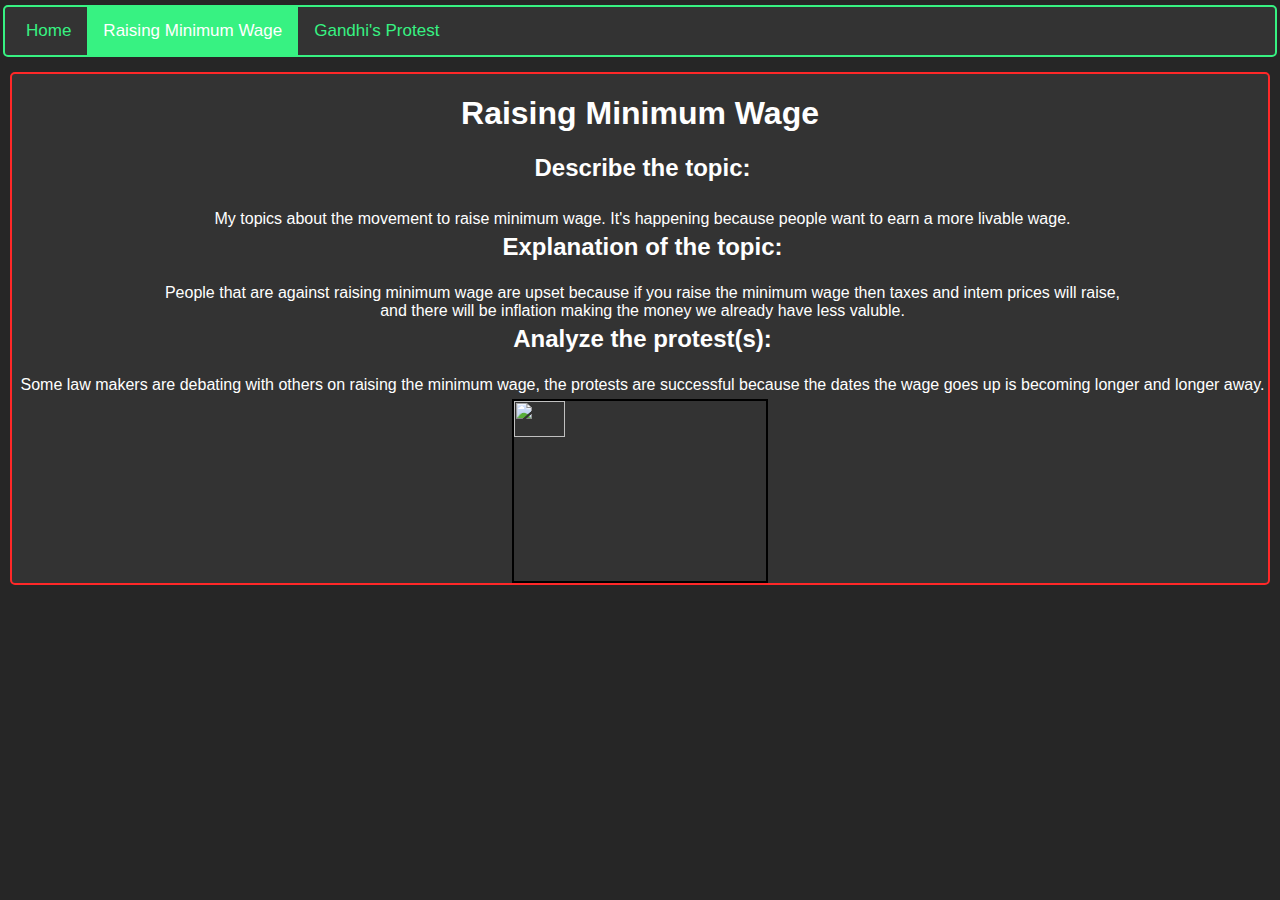
==== gandhi.html @ 637c25bd "Update gandhi.html" ====
<html>
  <head>
    <title>Raising Minimum Wage</title>
    <link rel = "stylesheet" type = "text/css" href = "./style.css" />
  </head>
  <body>
    <div class="topnav">
      <a href="./index.html">Home</a>
      <a class="active" href="./gandhi.html">Raising Minimum Wage</a>
      <a href="./minwage.html">Gandhi's Protest</a>
    </div>
    
    <div class="test"> 
	<h1 style="color: white; text-align: center;">Raising Minimum Wage</h1>
		<h2 style="text-align: center">Describe the topic:</h2> <br> <p style="text-align: center">My topics about the movement to raise minimum wage. It's happening because people want to earn a more livable wage. <h2 style="text-align: center">Explanation of the topic:</h2> <p style="text-align: center"> <br> People that are against raising minimum wage are upset because if you raise the minimum wage then taxes and intem prices will raise, <br> and there will be inflation making the money we already have less valuble. <h2 style="text-align: center">Analyze the protest(s):</h2> <p style="text-align: center"> <br> Some law makers are debating with others on raising the minimum wage, the protests are successful because the dates the wage goes up is becoming longer and longer away.</p>
		<a href="https://media.gannett-cdn.com/29906170001/29906170001_5757941432001_5757920404001-vs.jpg"><img src="https://raw.githubusercontent.com/DevinSlothower/RaisingMinWage/master/protest.jpg" class="center"></a>
   </div>
  </body>
</html>
---- style.css ----
body {
  margin: 0;
  font-family: Arial, Helvetica, sans-serif;
  background-color: #262626;
}

.topnav {
  overflow: hidden;
  background-color: #333;
  padding-left: 5px;
  padding-right: 5px;
  border-radius: 5px;
  border: 2px solid #37f282;
  margin-left: 3px;
  margin-top: 5px;
  margin-right: 3px;
  position: sticky;
}

.topnav a {
  float: left;
  color: #37f282;
  text-align: center;
  padding: 14px 16px;
  text-decoration: none;
  font-size: 17px;
}

.center {
  display: block;
  margin-left: auto;
  margin-right: auto;
  width: 20%;
  border: 2px solid black;
}

.topnav a:hover {
  background-color: #ddd;
  color: black;
}

.topnav a.active {
  background-color: #37f282;
  color: white;
}

.test {
background-color: #333333;
border-radius: 5px;
height: auto;
margin-top: 15px;
margin-left: 10px;
margin-right: 10px;
border-width: 2px;
border-style: solid;
border-color: #ff2828;
}

.test p {
color: white;
margin-left: 5px;
margin-top: 5px;
margin-bottom: 5px;
}

.test h2 {
color: white;
margin-left: 5px;
margin-top: 5px;
margin-bottom: 5px;
}
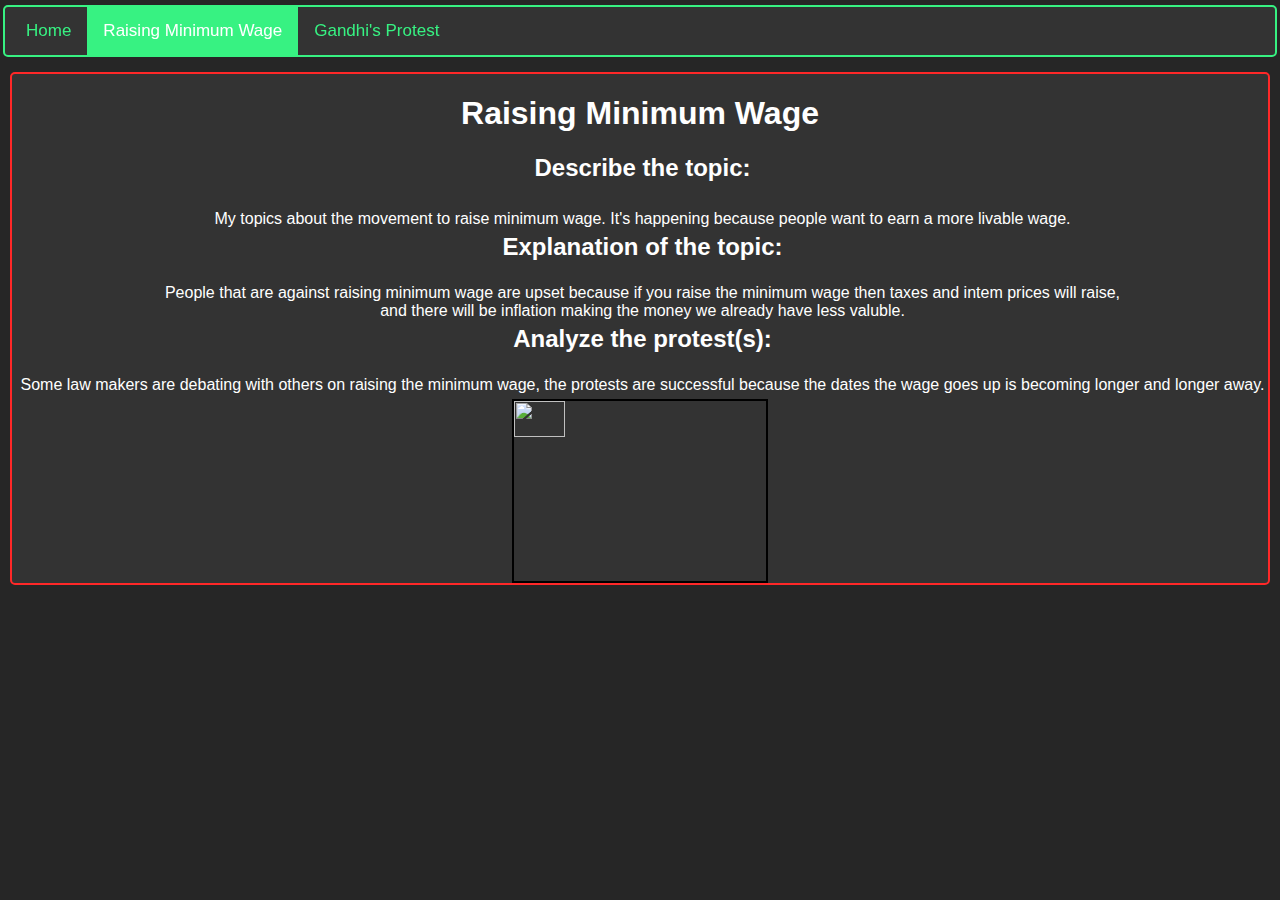
==== commit 50098631: "Update gandhi.html" ====
--- a/gandhi.html
+++ b/gandhi.html
@@ -4,6 +4,7 @@
     <link rel = "stylesheet" type = "text/css" href = "./style.css" />
   </head>
   <body>
+<div id="particles-js">
     <div class="topnav">
       <a href="./index.html">Home</a>
       <a class="active" href="./gandhi.html">Raising Minimum Wage</a>
@@ -15,5 +16,6 @@
 		<h2 style="text-align: center">Describe the topic:</h2> <br> <p style="text-align: center">My topics about the movement to raise minimum wage. It's happening because people want to earn a more livable wage. <h2 style="text-align: center">Explanation of the topic:</h2> <p style="text-align: center"> <br> People that are against raising minimum wage are upset because if you raise the minimum wage then taxes and intem prices will raise, <br> and there will be inflation making the money we already have less valuble. <h2 style="text-align: center">Analyze the protest(s):</h2> <p style="text-align: center"> <br> Some law makers are debating with others on raising the minimum wage, the protests are successful because the dates the wage goes up is becoming longer and longer away.</p>
 		<a href="https://media.gannett-cdn.com/29906170001/29906170001_5757941432001_5757920404001-vs.jpg"><img src="https://raw.githubusercontent.com/DevinSlothower/RaisingMinWage/master/protest.jpg" class="center"></a>
    </div>
+</div>
   </body>
 </html>
--- a/style.css
+++ b/style.css
@@ -1,7 +1,28 @@
 body {
   margin: 0;
+  height: 100%;
   font-family: Arial, Helvetica, sans-serif;
   background-color: #262626;
+}
+
+#particles-js canvas {
+    display: block;
+    vertical-align: bottom;
+    -webkit-transform: scale(1);
+    -ms-transform: scale(1);
+    transform: scale(1);
+    opacity: 1;
+    -webkit-transition: opacity .8s ease, -webkit-transform 1.4s ease;
+    transition: opacity .8s ease, transform 1.4s ease
+}
+
+#particles-js {
+    width: 100%;
+    height: 100%;
+    position: fixed;
+    z-index: -10;
+    top: 0;
+    left: 0
 }
 
 .topnav {
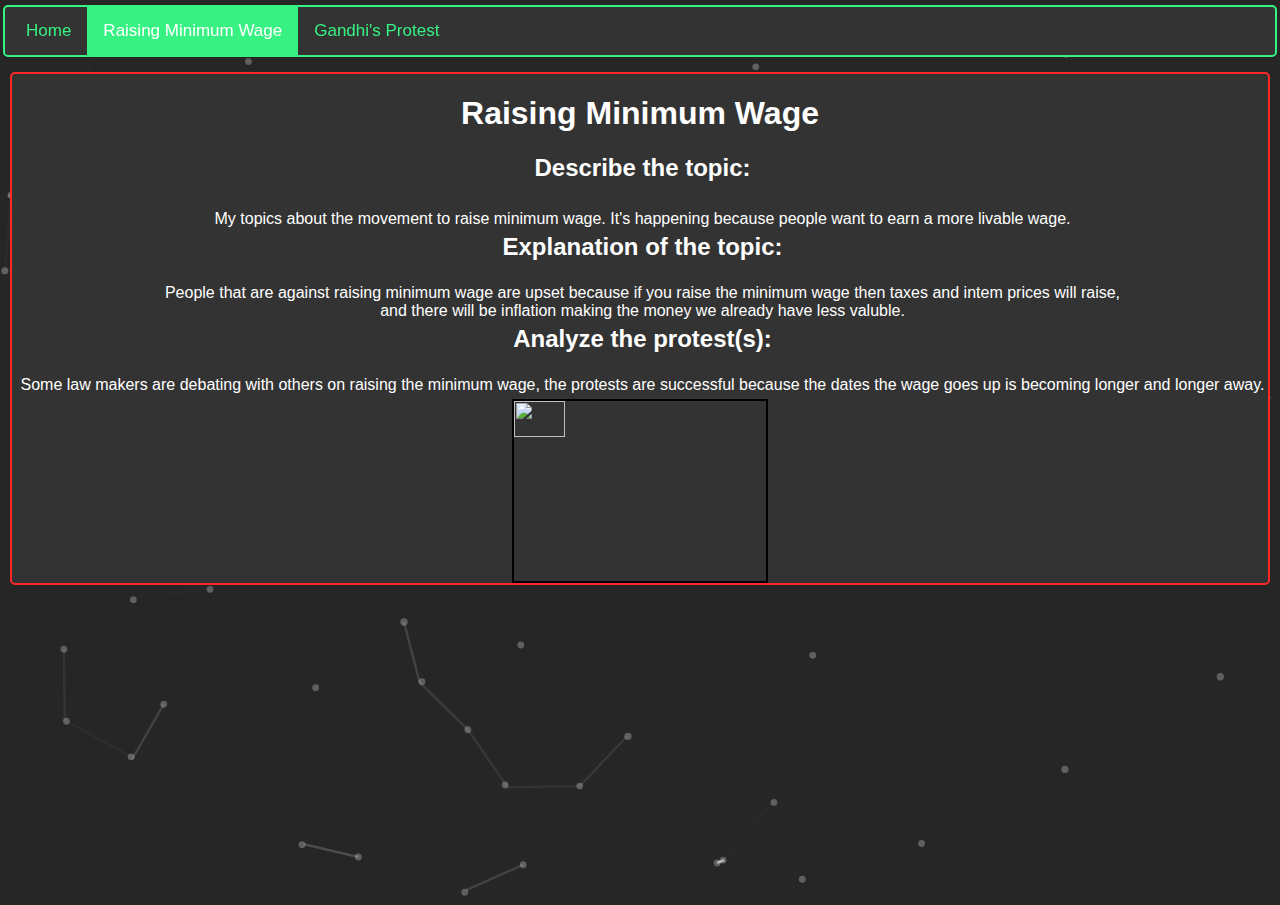
==== commit 40aef01e: "Update gandhi.html" ====
--- a/gandhi.html
+++ b/gandhi.html
@@ -4,18 +4,19 @@
     <link rel = "stylesheet" type = "text/css" href = "./style.css" />
   </head>
   <body>
-<div id="particles-js">
     <div class="topnav">
       <a href="./index.html">Home</a>
       <a class="active" href="./gandhi.html">Raising Minimum Wage</a>
       <a href="./minwage.html">Gandhi's Protest</a>
     </div>
-    
     <div class="test"> 
 	<h1 style="color: white; text-align: center;">Raising Minimum Wage</h1>
 		<h2 style="text-align: center">Describe the topic:</h2> <br> <p style="text-align: center">My topics about the movement to raise minimum wage. It's happening because people want to earn a more livable wage. <h2 style="text-align: center">Explanation of the topic:</h2> <p style="text-align: center"> <br> People that are against raising minimum wage are upset because if you raise the minimum wage then taxes and intem prices will raise, <br> and there will be inflation making the money we already have less valuble. <h2 style="text-align: center">Analyze the protest(s):</h2> <p style="text-align: center"> <br> Some law makers are debating with others on raising the minimum wage, the protests are successful because the dates the wage goes up is becoming longer and longer away.</p>
 		<a href="https://media.gannett-cdn.com/29906170001/29906170001_5757941432001_5757920404001-vs.jpg"><img src="https://raw.githubusercontent.com/DevinSlothower/RaisingMinWage/master/protest.jpg" class="center"></a>
    </div>
-</div>
+   <div id="particles-js">
+   <script src="./particles.js"></script>
+<script src="./app.js"></script>
+   </div>
   </body>
 </html>
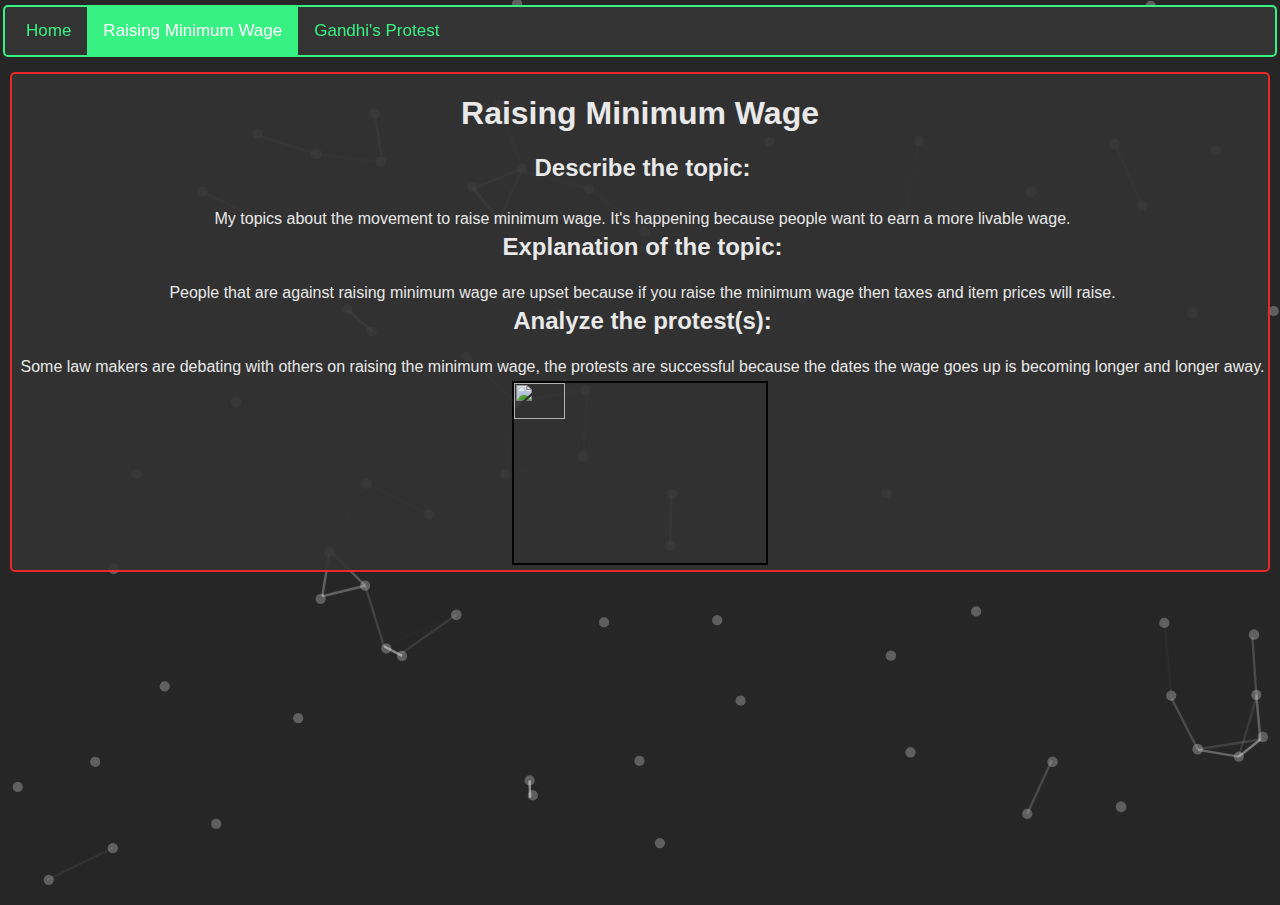
==== commit 8b0a9ec7: "Update gandhi.html" ====
--- a/gandhi.html
+++ b/gandhi.html
@@ -11,7 +11,7 @@
     </div>
     <div class="test"> 
 	<h1 style="color: white; text-align: center;">Raising Minimum Wage</h1>
-		<h2 style="text-align: center">Describe the topic:</h2> <br> <p style="text-align: center">My topics about the movement to raise minimum wage. It's happening because people want to earn a more livable wage. <h2 style="text-align: center">Explanation of the topic:</h2> <p style="text-align: center"> <br> People that are against raising minimum wage are upset because if you raise the minimum wage then taxes and intem prices will raise, <br> and there will be inflation making the money we already have less valuble. <h2 style="text-align: center">Analyze the protest(s):</h2> <p style="text-align: center"> <br> Some law makers are debating with others on raising the minimum wage, the protests are successful because the dates the wage goes up is becoming longer and longer away.</p>
+		<h2 style="text-align: center">Describe the topic:</h2> <br> <p style="text-align: center">My topics about the movement to raise minimum wage. It's happening because people want to earn a more livable wage. <h2 style="text-align: center">Explanation of the topic:</h2> <p style="text-align: center"> <br> People that are against raising minimum wage are upset because if you raise the minimum wage then taxes and item prices will raise. <h2 style="text-align: center">Analyze the protest(s):</h2> <p style="text-align: center"> <br> Some law makers are debating with others on raising the minimum wage, the protests are successful because the dates the wage goes up is becoming longer and longer away.</p>
 		<a href="https://media.gannett-cdn.com/29906170001/29906170001_5757941432001_5757920404001-vs.jpg"><img src="https://raw.githubusercontent.com/DevinSlothower/RaisingMinWage/master/protest.jpg" class="center"></a>
    </div>
    <div id="particles-js">
--- a/style.css
+++ b/style.css
@@ -22,7 +22,7 @@
     position: fixed;
     z-index: -10;
     top: 0;
-    left: 0
+    left: 0;
 }
 
 .topnav {
@@ -35,7 +35,7 @@
   margin-left: 3px;
   margin-top: 5px;
   margin-right: 3px;
-  position: sticky;
+  position: sticky
 }
 
 .topnav a {
@@ -51,6 +51,8 @@
   display: block;
   margin-left: auto;
   margin-right: auto;
+  margin-top: 5px;
+  margin-bottom: 5px;
   width: 20%;
   border: 2px solid black;
 }
@@ -75,6 +77,7 @@
 border-width: 2px;
 border-style: solid;
 border-color: #ff2828;
+opacity: 0.9;
 }
 
 .test p {
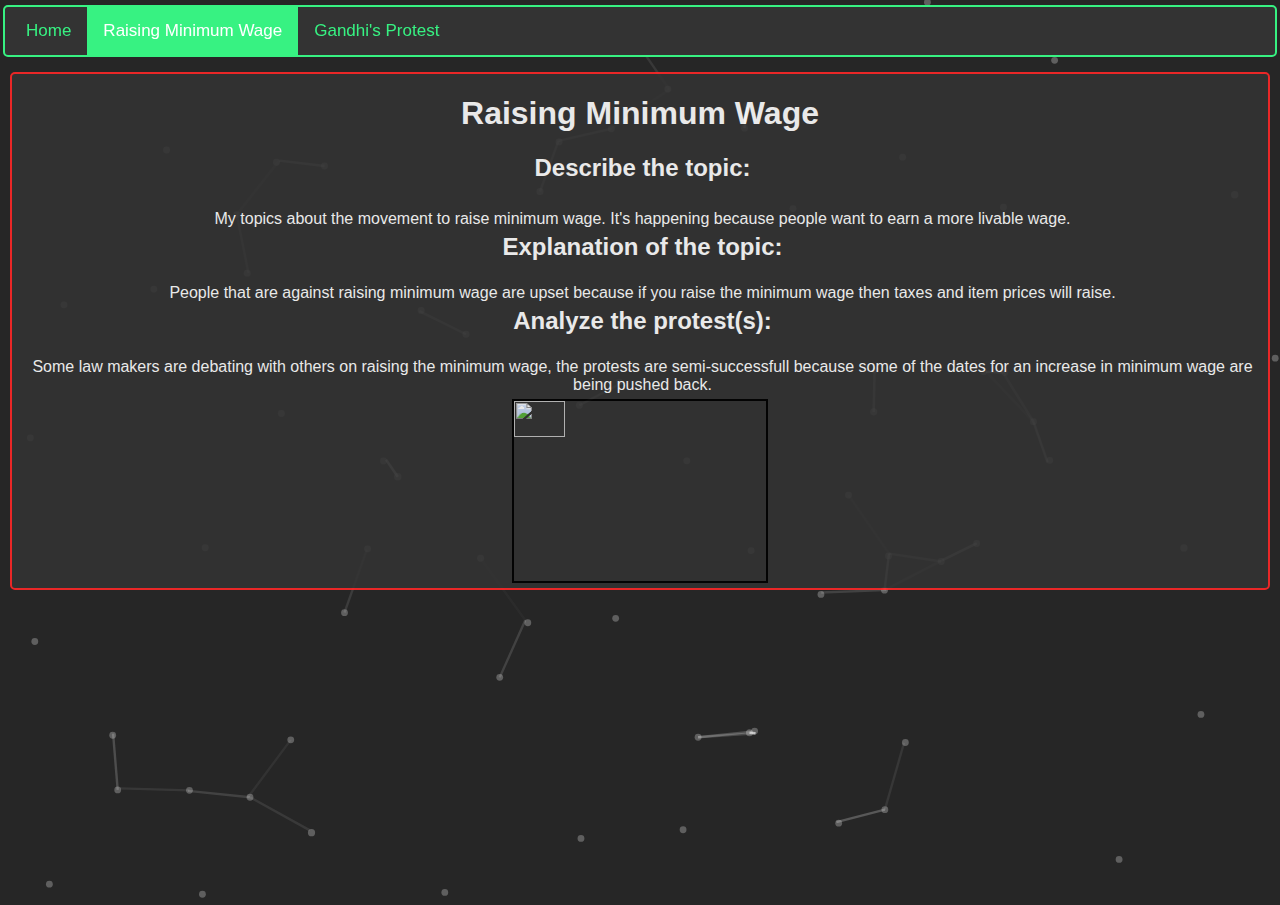
==== commit 9dbe74b9: "Update gandhi.html" ====
--- a/gandhi.html
+++ b/gandhi.html
@@ -11,7 +11,7 @@
     </div>
     <div class="test"> 
 	<h1 style="color: white; text-align: center;">Raising Minimum Wage</h1>
-		<h2 style="text-align: center">Describe the topic:</h2> <br> <p style="text-align: center">My topics about the movement to raise minimum wage. It's happening because people want to earn a more livable wage. <h2 style="text-align: center">Explanation of the topic:</h2> <p style="text-align: center"> <br> People that are against raising minimum wage are upset because if you raise the minimum wage then taxes and item prices will raise. <h2 style="text-align: center">Analyze the protest(s):</h2> <p style="text-align: center"> <br> Some law makers are debating with others on raising the minimum wage, the protests are successful because the dates the wage goes up is becoming longer and longer away.</p>
+		<h2 style="text-align: center">Describe the topic:</h2> <br> <p style="text-align: center">My topics about the movement to raise minimum wage. It's happening because people want to earn a more livable wage. <h2 style="text-align: center">Explanation of the topic:</h2> <p style="text-align: center"> <br> People that are against raising minimum wage are upset because if you raise the minimum wage then taxes and item prices will raise. <h2 style="text-align: center">Analyze the protest(s):</h2> <p style="text-align: center"> <br> Some law makers are debating with others on raising the minimum wage, the protests are semi-successfull because some of the dates for an increase in minimum wage are being pushed back.</p>
 		<a href="https://media.gannett-cdn.com/29906170001/29906170001_5757941432001_5757920404001-vs.jpg"><img src="https://raw.githubusercontent.com/DevinSlothower/RaisingMinWage/master/protest.jpg" class="center"></a>
    </div>
    <div id="particles-js">
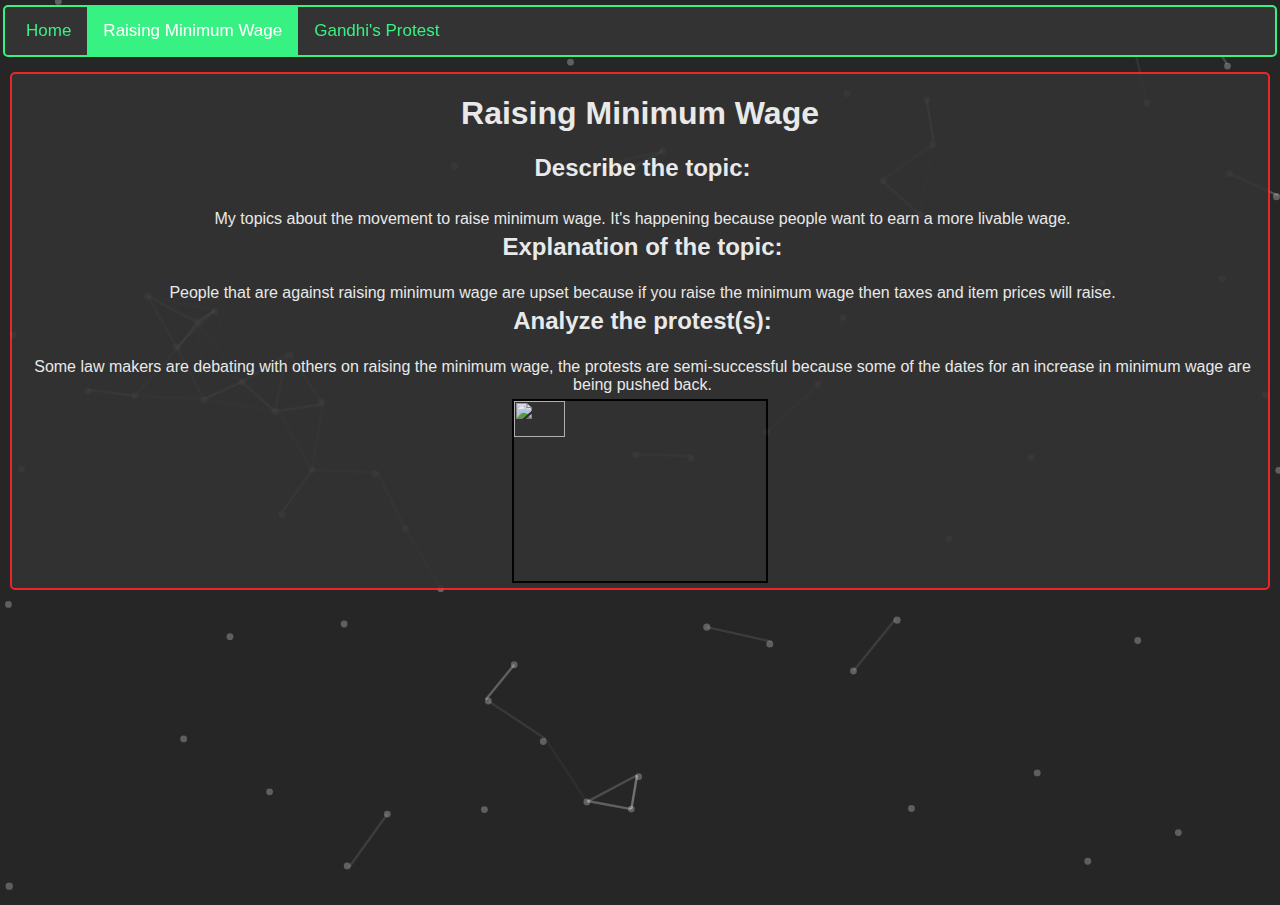
==== commit 840c5bc6: "Update gandhi.html" ====
--- a/gandhi.html
+++ b/gandhi.html
@@ -11,7 +11,7 @@
     </div>
     <div class="test"> 
 	<h1 style="color: white; text-align: center;">Raising Minimum Wage</h1>
-		<h2 style="text-align: center">Describe the topic:</h2> <br> <p style="text-align: center">My topics about the movement to raise minimum wage. It's happening because people want to earn a more livable wage. <h2 style="text-align: center">Explanation of the topic:</h2> <p style="text-align: center"> <br> People that are against raising minimum wage are upset because if you raise the minimum wage then taxes and item prices will raise. <h2 style="text-align: center">Analyze the protest(s):</h2> <p style="text-align: center"> <br> Some law makers are debating with others on raising the minimum wage, the protests are semi-successfull because some of the dates for an increase in minimum wage are being pushed back.</p>
+		<h2 style="text-align: center">Describe the topic:</h2> <br> <p style="text-align: center">My topics about the movement to raise minimum wage. It's happening because people want to earn a more livable wage. <h2 style="text-align: center">Explanation of the topic:</h2> <p style="text-align: center"> <br> People that are against raising minimum wage are upset because if you raise the minimum wage then taxes and item prices will raise. <h2 style="text-align: center">Analyze the protest(s):</h2> <p style="text-align: center"> <br> Some law makers are debating with others on raising the minimum wage, the protests are semi-successful because some of the dates for an increase in minimum wage are being pushed back.</p>
 		<a href="https://media.gannett-cdn.com/29906170001/29906170001_5757941432001_5757920404001-vs.jpg"><img src="https://raw.githubusercontent.com/DevinSlothower/RaisingMinWage/master/protest.jpg" class="center"></a>
    </div>
    <div id="particles-js">
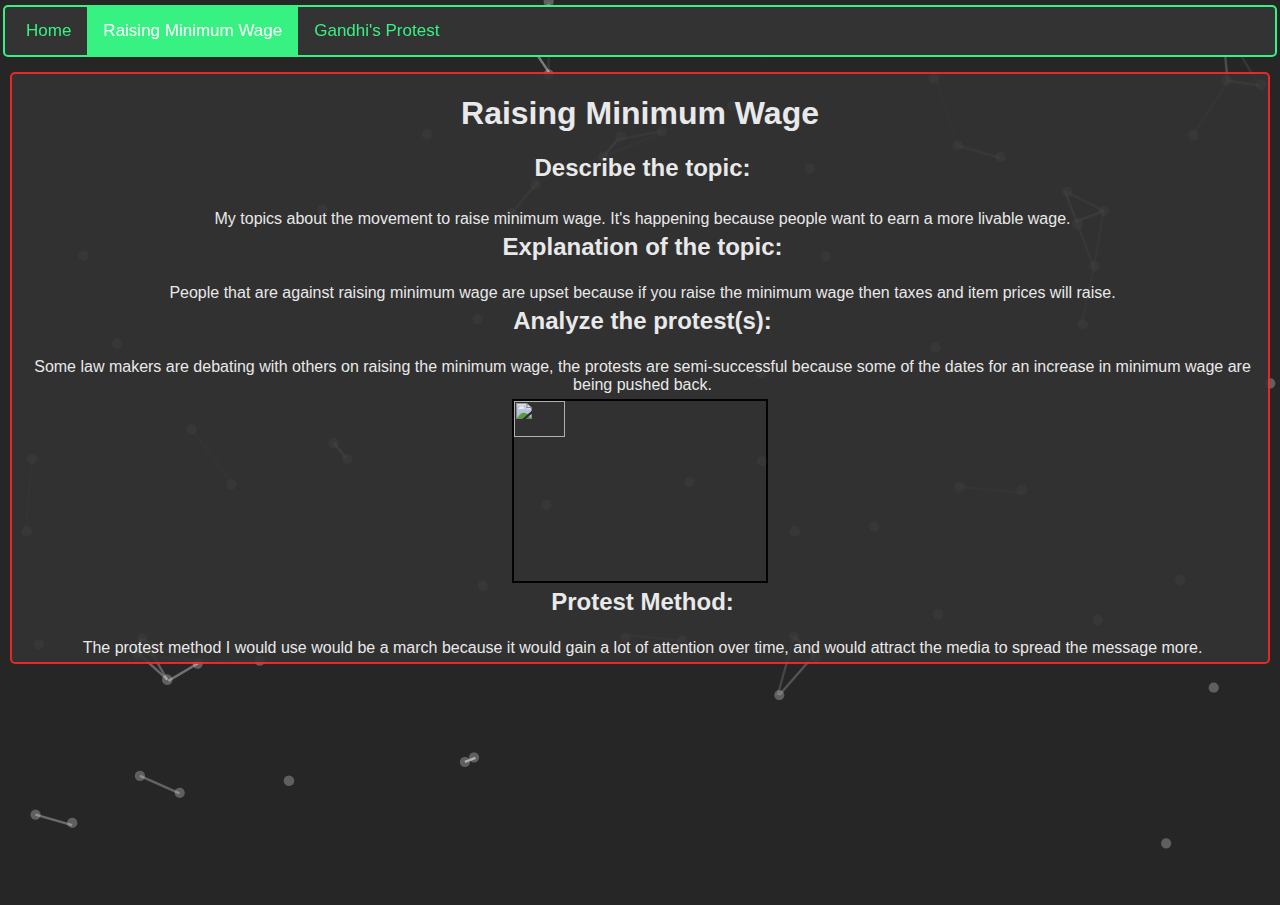
==== commit fb12485a: "Update gandhi.html" ====
--- a/gandhi.html
+++ b/gandhi.html
@@ -13,7 +13,8 @@
 	<h1 style="color: white; text-align: center;">Raising Minimum Wage</h1>
 		<h2 style="text-align: center">Describe the topic:</h2> <br> <p style="text-align: center">My topics about the movement to raise minimum wage. It's happening because people want to earn a more livable wage. <h2 style="text-align: center">Explanation of the topic:</h2> <p style="text-align: center"> <br> People that are against raising minimum wage are upset because if you raise the minimum wage then taxes and item prices will raise. <h2 style="text-align: center">Analyze the protest(s):</h2> <p style="text-align: center"> <br> Some law makers are debating with others on raising the minimum wage, the protests are semi-successful because some of the dates for an increase in minimum wage are being pushed back.</p>
 		<a href="https://media.gannett-cdn.com/29906170001/29906170001_5757941432001_5757920404001-vs.jpg"><img src="https://raw.githubusercontent.com/DevinSlothower/RaisingMinWage/master/protest.jpg" class="center"></a>
-   </div>
+   		<h2 style="text-align: center">Protest Method:</h2> <p style="text-align: center"> <br>The protest method I would use would be a march because it would gain a lot of attention over time, and would attract the media to spread the message more.</p>
+	  </div>
    <div id="particles-js">
    <script src="./particles.js"></script>
 <script src="./app.js"></script>
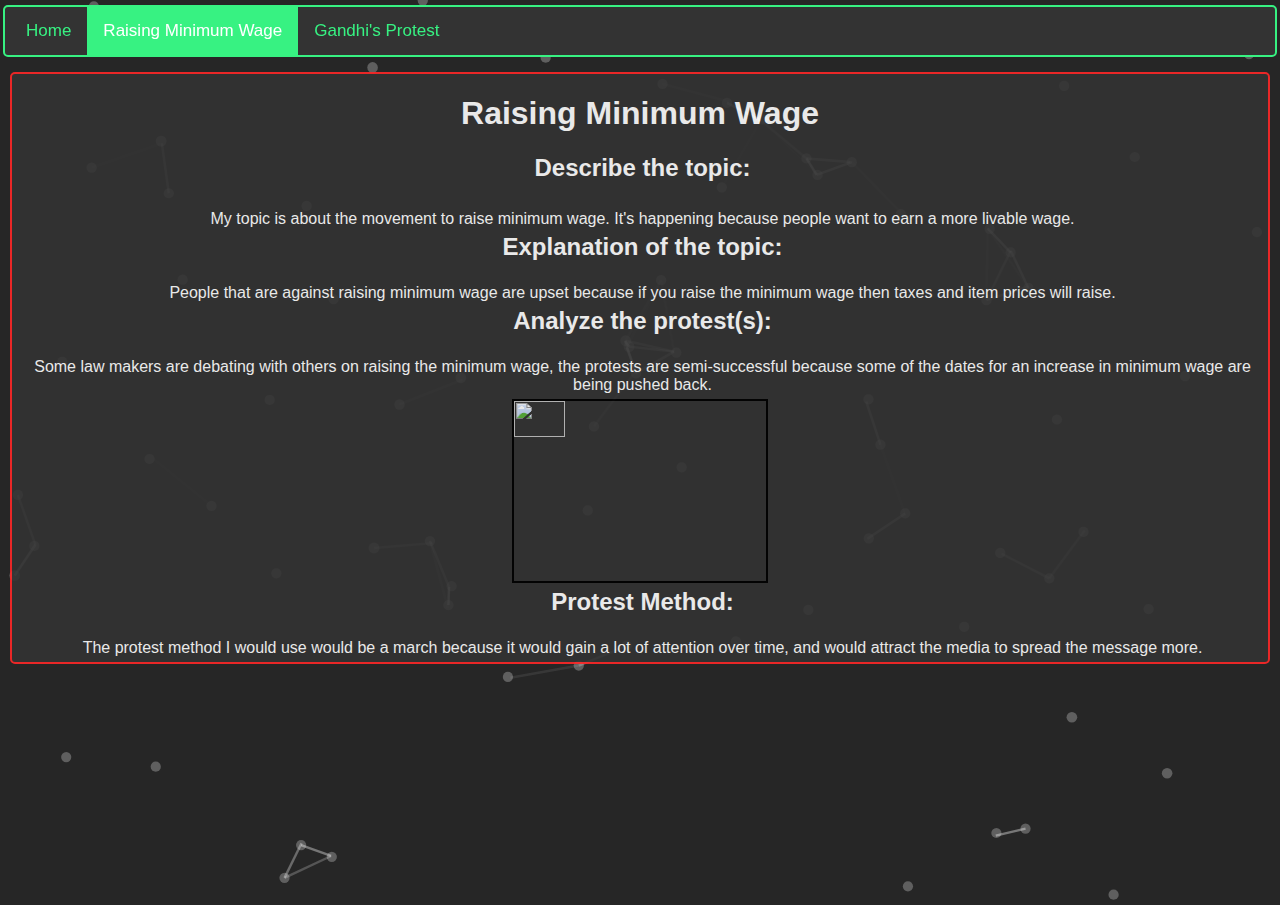
==== commit 1dab1633: "Update gandhi.html" ====
--- a/gandhi.html
+++ b/gandhi.html
@@ -11,7 +11,7 @@
     </div>
     <div class="test"> 
 	<h1 style="color: white; text-align: center;">Raising Minimum Wage</h1>
-		<h2 style="text-align: center">Describe the topic:</h2> <br> <p style="text-align: center">My topics about the movement to raise minimum wage. It's happening because people want to earn a more livable wage. <h2 style="text-align: center">Explanation of the topic:</h2> <p style="text-align: center"> <br> People that are against raising minimum wage are upset because if you raise the minimum wage then taxes and item prices will raise. <h2 style="text-align: center">Analyze the protest(s):</h2> <p style="text-align: center"> <br> Some law makers are debating with others on raising the minimum wage, the protests are semi-successful because some of the dates for an increase in minimum wage are being pushed back.</p>
+		<h2 style="text-align: center">Describe the topic:</h2> <br> <p style="text-align: center">My topic is about the movement to raise minimum wage. It's happening because people want to earn a more livable wage. <h2 style="text-align: center">Explanation of the topic:</h2> <p style="text-align: center"> <br> People that are against raising minimum wage are upset because if you raise the minimum wage then taxes and item prices will raise. <h2 style="text-align: center">Analyze the protest(s):</h2> <p style="text-align: center"> <br> Some law makers are debating with others on raising the minimum wage, the protests are semi-successful because some of the dates for an increase in minimum wage are being pushed back.</p>
 		<a href="https://media.gannett-cdn.com/29906170001/29906170001_5757941432001_5757920404001-vs.jpg"><img src="https://raw.githubusercontent.com/DevinSlothower/RaisingMinWage/master/protest.jpg" class="center"></a>
    		<h2 style="text-align: center">Protest Method:</h2> <p style="text-align: center"> <br>The protest method I would use would be a march because it would gain a lot of attention over time, and would attract the media to spread the message more.</p>
 	  </div>
